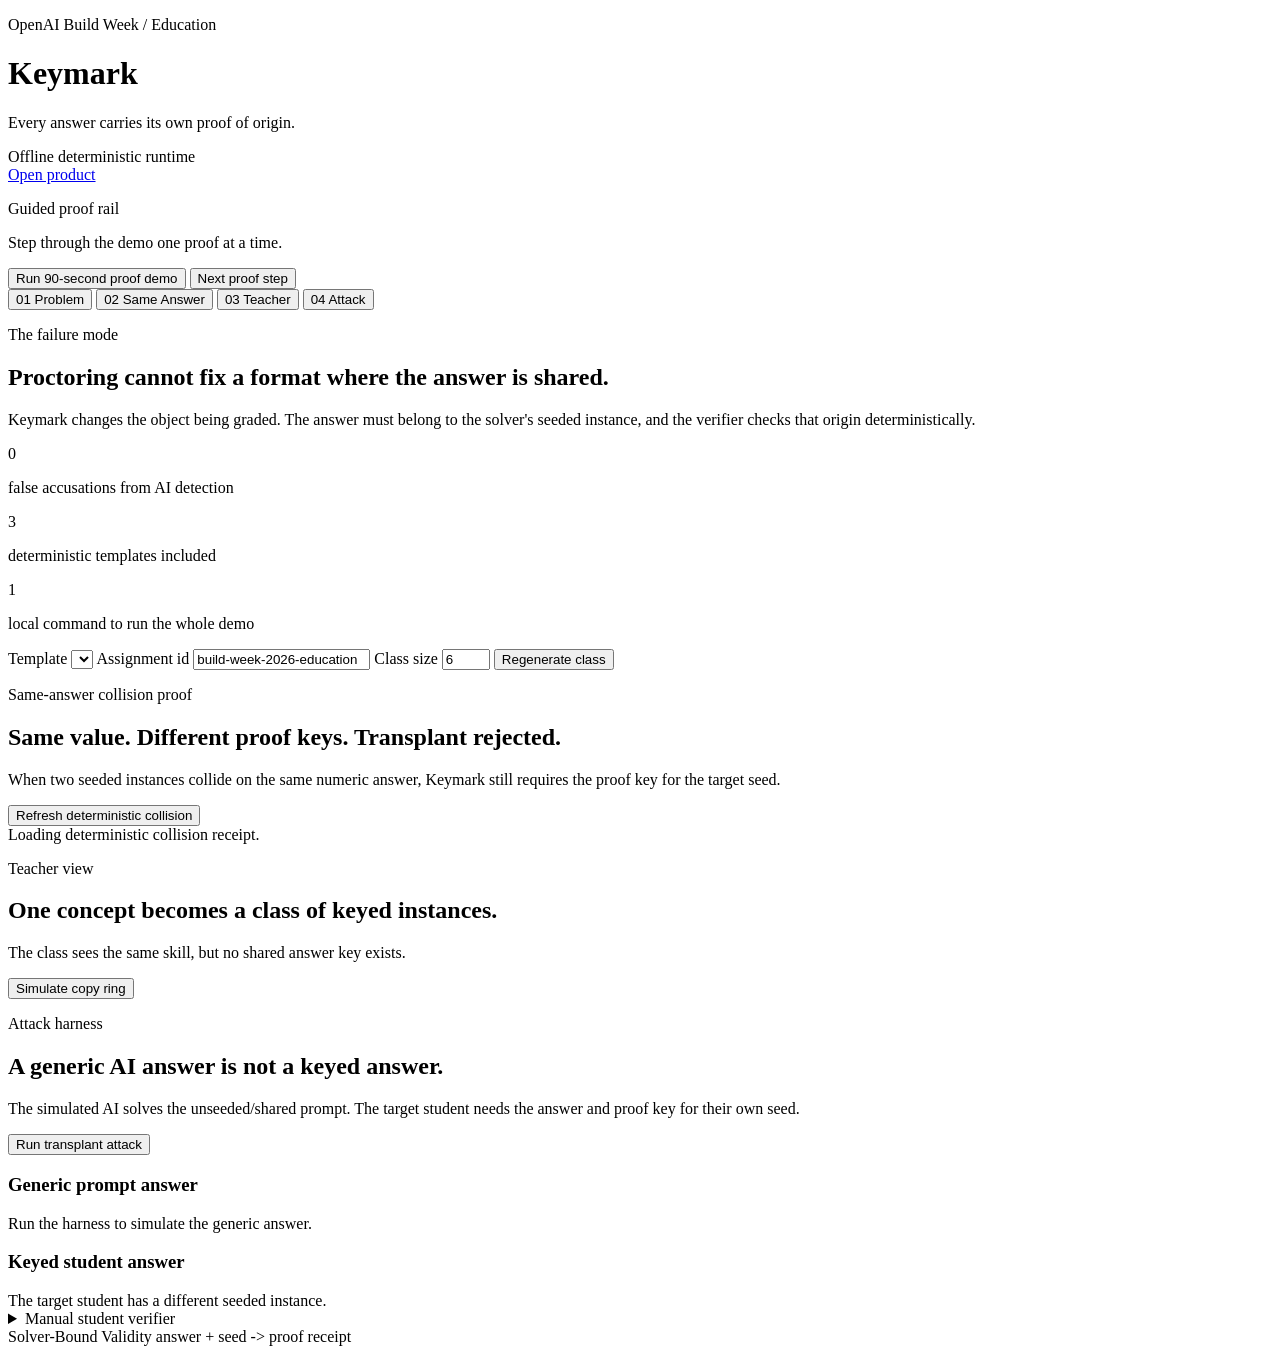
==== public/demo.html @ c36b0df2 "Reframe product around learning: elaborated feedback, mastery retry, teacher dashboard" ====
<!doctype html>
<html lang="en">
  <head>
    <meta charset="utf-8">
    <meta name="viewport" content="width=device-width, initial-scale=1">
    <title>Keymark</title>
    <link rel="stylesheet" href="/demo-style.css">
  </head>
  <body>
    <header class="app-shell">
      <div class="brand-row">
        <div>
          <p class="eyebrow">OpenAI Build Week / Education</p>
          <h1>Keymark</h1>
          <p class="tagline">Every answer carries its own proof of origin.</p>
        </div>
        <div class="runtime">
          <span class="pulse"></span>
          Offline deterministic runtime
        </div>
      </div>
      <a class="product-link" href="/">Open product</a>

      <section id="demoRail" class="demo-rail">
        <div>
          <p class="eyebrow">Guided proof rail</p>
          <p id="demoCaption" class="rail-caption">Step through the demo one proof at a time.</p>
        </div>
        <div class="rail-actions">
          <button id="demoRailButton" class="primary">Run 90-second proof demo</button>
          <button id="demoNextButton">Next proof step</button>
        </div>
      </section>

      <nav class="stepper" aria-label="Demo steps">
        <button class="step-tab active" data-step="0"><span>01</span> Problem</button>
        <button class="step-tab" data-step="1"><span>02</span> Same Answer</button>
        <button class="step-tab" data-step="2"><span>03</span> Teacher</button>
        <button class="step-tab" data-step="3"><span>04</span> Attack</button>
      </nav>
    </header>

    <main class="stage">
      <section class="view active" data-view="0" id="problemView">
        <div class="hero-card">
          <p class="eyebrow">The failure mode</p>
          <h2>Proctoring cannot fix a format where the answer is shared.</h2>
          <p class="lede">Keymark changes the object being graded. The answer must belong to the solver's seeded instance, and the verifier checks that origin deterministically.</p>
          <div class="claim-grid">
            <div>
              <span class="claim-number">0</span>
              <p>false accusations from AI detection</p>
            </div>
            <div>
              <span class="claim-number">3</span>
              <p>deterministic templates included</p>
            </div>
            <div>
              <span class="claim-number">1</span>
              <p>local command to run the whole demo</p>
            </div>
          </div>
        </div>

        <section class="setup-card" aria-label="Assignment controls">
          <label>
            Template
            <select id="templateSelect"></select>
          </label>
          <label>
            Assignment id
            <input id="assignmentInput" value="build-week-2026-education">
          </label>
          <label>
            Class size
            <input id="classSizeInput" type="number" min="2" max="12" value="6">
          </label>
          <button id="refreshButton" class="primary">Regenerate class</button>
        </section>
      </section>

      <section class="view" data-view="1" id="sameAnswerSection">
        <div class="view-heading">
          <p class="eyebrow">Same-answer collision proof</p>
          <h2>Same value. Different proof keys. Transplant rejected.</h2>
          <p>When two seeded instances collide on the same numeric answer, Keymark still requires the proof key for the target seed.</p>
          <button id="sameAnswerButton">Refresh deterministic collision</button>
        </div>
        <div id="sameAnswerContent" class="same-answer-content muted">Loading deterministic collision receipt.</div>
      </section>

      <section class="view" data-view="2" id="teacherView">
        <div class="view-heading">
          <p class="eyebrow">Teacher view</p>
          <h2>One concept becomes a class of keyed instances.</h2>
          <p>The class sees the same skill, but no shared answer key exists.</p>
          <button id="copyRingButton" class="primary">Simulate copy ring</button>
        </div>
        <div id="classGrid" class="student-grid"></div>
        <div id="copyRingResults" class="results-list"></div>
      </section>

      <section class="view" data-view="3" id="attackView">
        <div class="view-heading">
          <p class="eyebrow">Attack harness</p>
          <h2>A generic AI answer is not a keyed answer.</h2>
          <p>The simulated AI solves the unseeded/shared prompt. The target student needs the answer and proof key for their own seed.</p>
          <button id="attackButton" class="primary">Run transplant attack</button>
        </div>
        <div class="attack-grid">
          <div>
            <h3>Generic prompt answer</h3>
            <div id="genericAttack" class="instance-box muted">Run the harness to simulate the generic answer.</div>
          </div>
          <div>
            <h3>Keyed student answer</h3>
            <div id="targetAttack" class="instance-box muted">The target student has a different seeded instance.</div>
          </div>
        </div>
        <div class="attack-grid verdict-grid">
          <div id="aiAttempt" class="receipt"></div>
          <div id="realAttempt" class="receipt"></div>
        </div>

        <details class="student-drawer">
          <summary>Manual student verifier</summary>
          <div class="student-panel">
            <div class="student-controls">
              <label>
                Name
                <input id="studentNameInput" value="Riley Stone">
              </label>
              <label>
                Student id
                <input id="studentIdInput" value="riley-4402">
              </label>
              <button id="loadStudentButton">Load instance</button>
            </div>
            <div id="studentInstance" class="instance-box muted">Load a keyed instance to begin.</div>
            <div class="student-controls answer-controls">
              <label>
                Answer
                <input id="answerInput" placeholder="Type the answer for your instance">
              </label>
              <label>
                Proof key
                <input id="proofInput" placeholder="Click Seal answer to bind your answer to this seed">
              </label>
            </div>
            <div class="button-row">
              <button id="sealButton">Seal answer</button>
              <button id="submitButton" class="primary">Submit to verifier</button>
              <button id="pasteClassmateButton">Paste classmate answer</button>
              <button id="fillCorrectButton">Demo-fill real answer</button>
            </div>
            <div id="verifyResult" class="receipt"></div>
          </div>
        </details>
      </section>
    </main>

    <footer>
      <span>Solver-Bound Validity</span>
      <span class="hashline">answer + seed -> proof receipt</span>
    </footer>

    <script src="/demo-app.js"></script>
  </body>
</html>
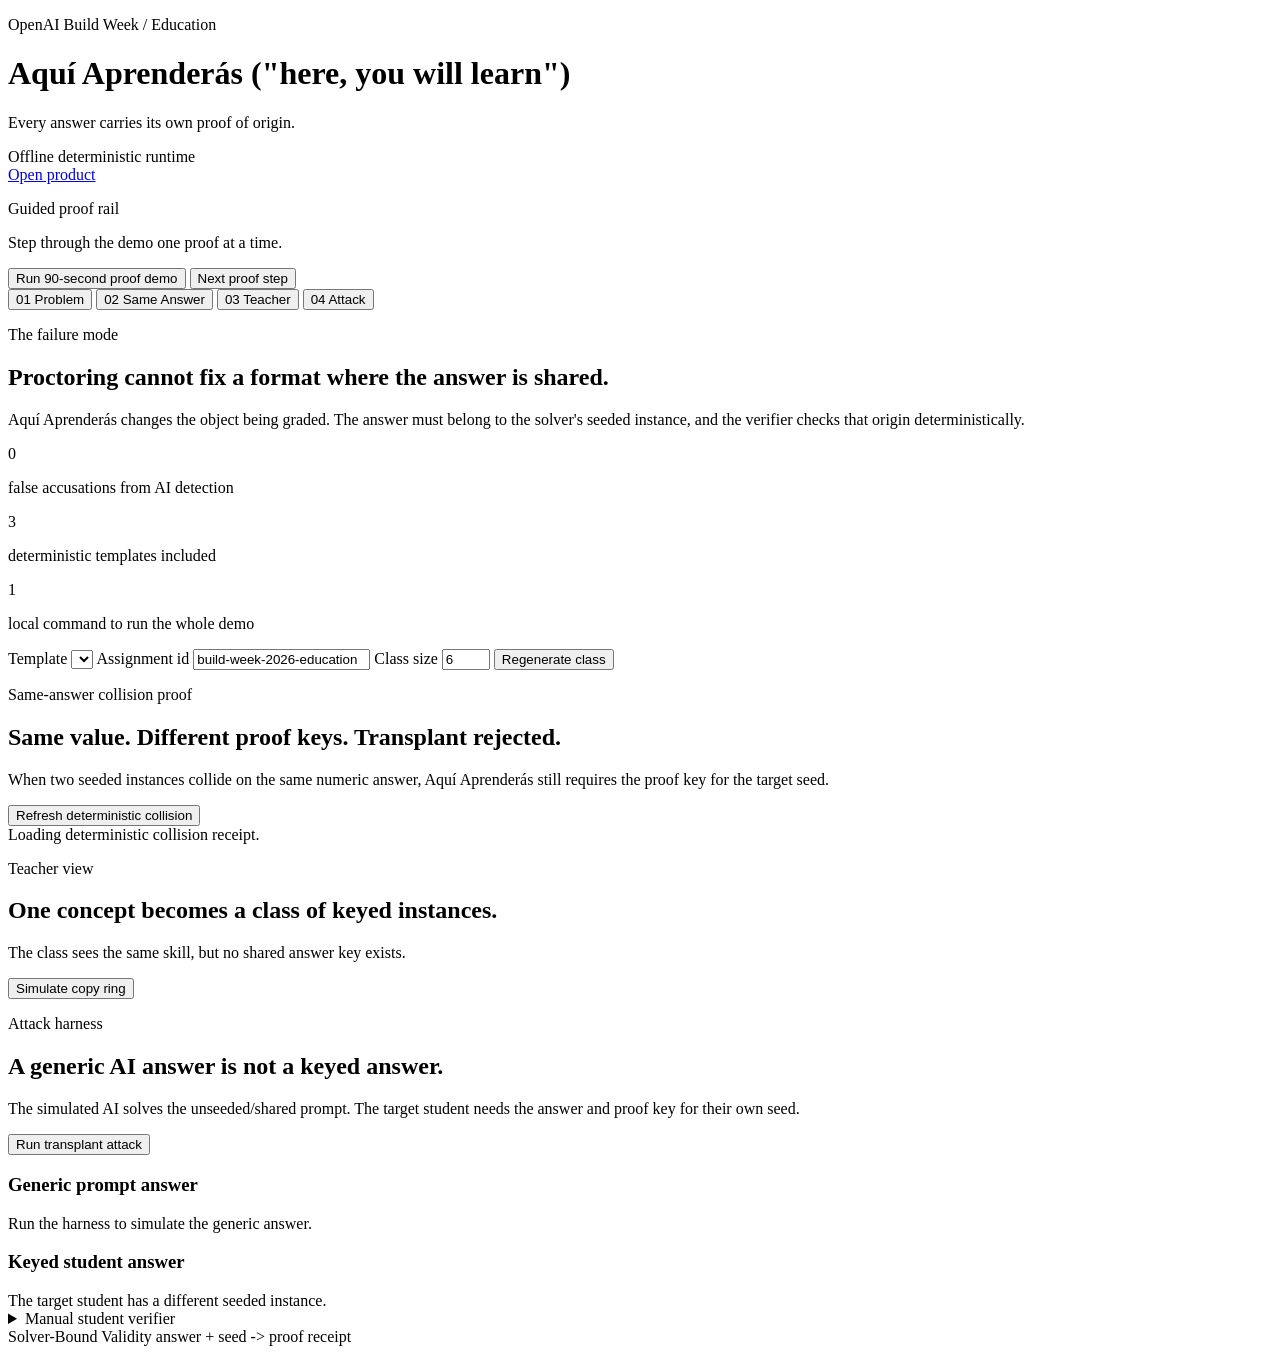
==== commit aaf2ac22: "Rename product to Aquí Aprenderás and add inspiration note" ====
--- a/public/demo.html
+++ b/public/demo.html
@@ -3,7 +3,7 @@
   <head>
     <meta charset="utf-8">
     <meta name="viewport" content="width=device-width, initial-scale=1">
-    <title>Keymark</title>
+    <title>Aquí Aprenderás</title>
     <link rel="stylesheet" href="/demo-style.css">
   </head>
   <body>
@@ -11,7 +11,7 @@
       <div class="brand-row">
         <div>
           <p class="eyebrow">OpenAI Build Week / Education</p>
-          <h1>Keymark</h1>
+          <h1>Aquí Aprenderás ("here, you will learn")</h1>
           <p class="tagline">Every answer carries its own proof of origin.</p>
         </div>
         <div class="runtime">
@@ -45,7 +45,7 @@
         <div class="hero-card">
           <p class="eyebrow">The failure mode</p>
           <h2>Proctoring cannot fix a format where the answer is shared.</h2>
-          <p class="lede">Keymark changes the object being graded. The answer must belong to the solver's seeded instance, and the verifier checks that origin deterministically.</p>
+          <p class="lede">Aquí Aprenderás changes the object being graded. The answer must belong to the solver's seeded instance, and the verifier checks that origin deterministically.</p>
           <div class="claim-grid">
             <div>
               <span class="claim-number">0</span>
@@ -83,7 +83,7 @@
         <div class="view-heading">
           <p class="eyebrow">Same-answer collision proof</p>
           <h2>Same value. Different proof keys. Transplant rejected.</h2>
-          <p>When two seeded instances collide on the same numeric answer, Keymark still requires the proof key for the target seed.</p>
+          <p>When two seeded instances collide on the same numeric answer, Aquí Aprenderás still requires the proof key for the target seed.</p>
           <button id="sameAnswerButton">Refresh deterministic collision</button>
         </div>
         <div id="sameAnswerContent" class="same-answer-content muted">Loading deterministic collision receipt.</div>
